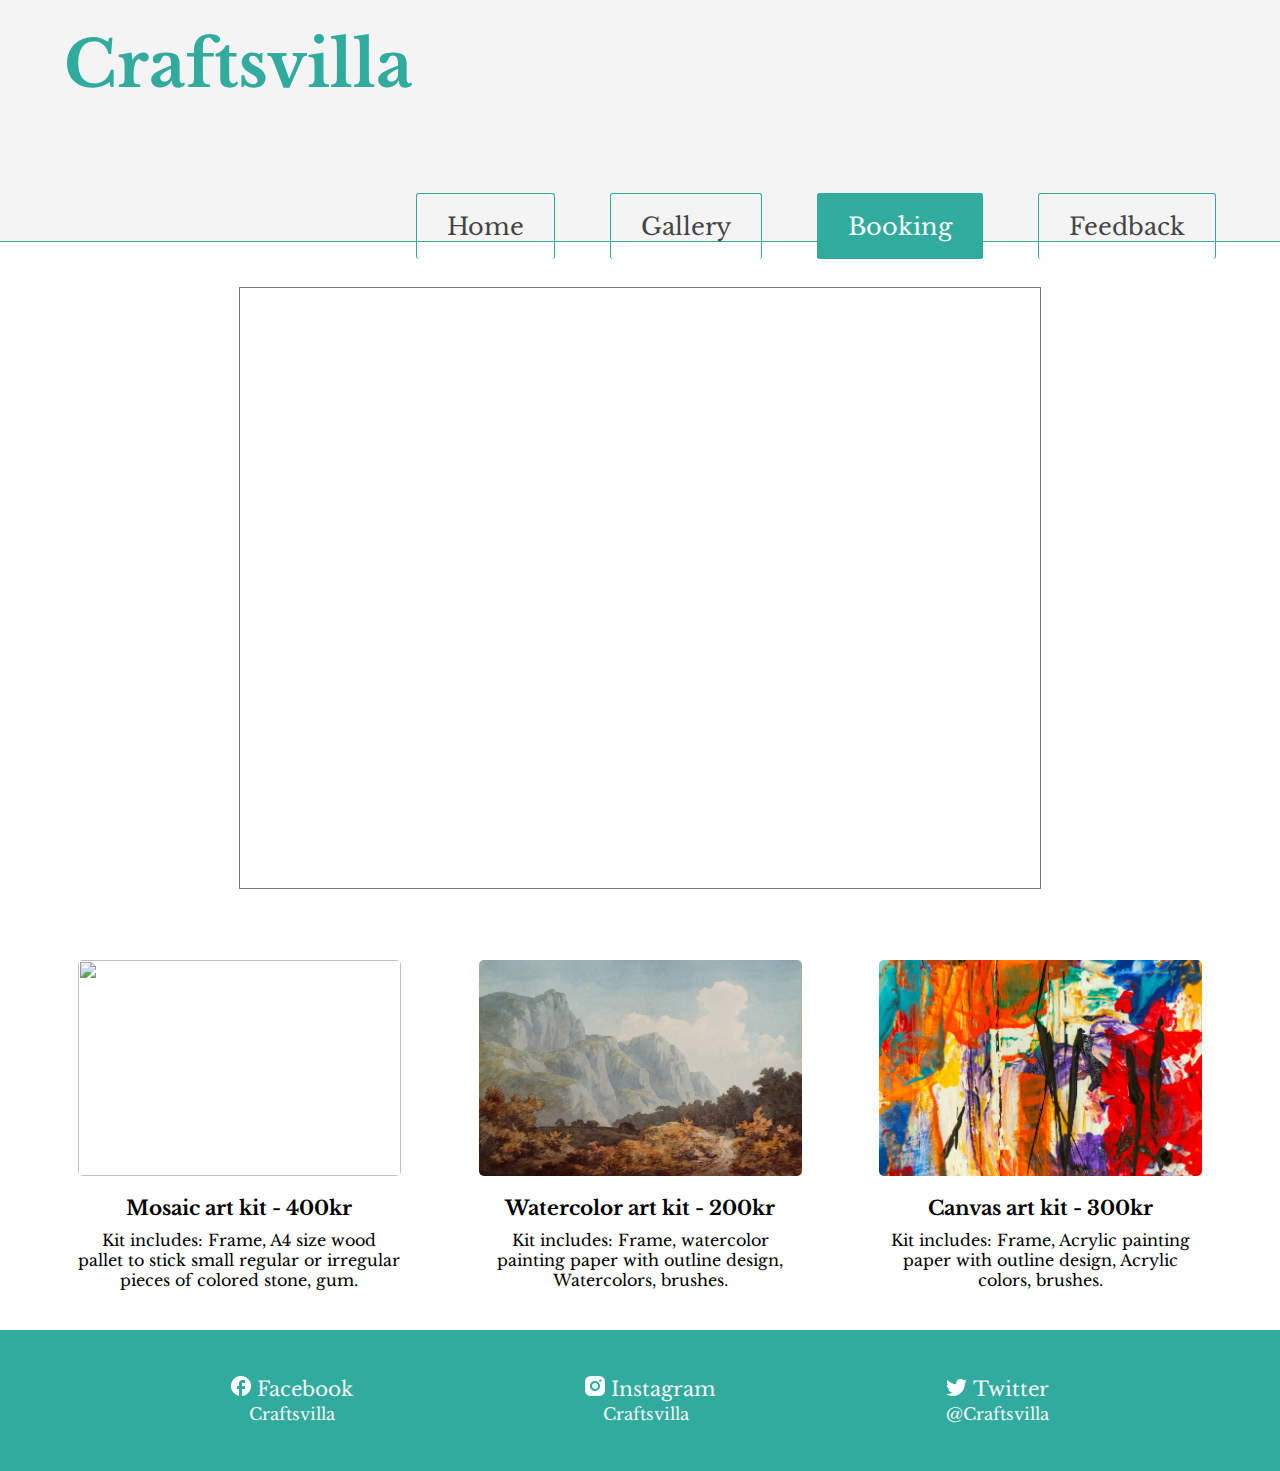
==== Booking/Booking.html @ 7c962329 "update" ====
<!DOCTYPE html>
<html lang="en">
  <head>
    <meta charset="UTF-8" />
    <meta name="viewport" content="width=device-width, initial-scale=1.0" />
    <link rel="preconnect" href="https://fonts.googleapis.com" />
    <link rel="preconnect" href="https://fonts.gstatic.com" crossorigin />
    <link
      href="https://fonts.googleapis.com/css2?family=Libre+Baskerville:ital,wght@0,400;0,700;1,400&family=Playfair+Display:ital,wght@0,400;0,700;0,800;1,400&display=swap"
      rel="stylesheet"
    />
    <link rel="stylesheet" href="Bookingstyles.css" />
    <title>Craftsvilla</title>
  </head>
  <body>
    <header>
      <div class="container">
        <h1 class="logo">Craftsvilla</h1>
        <nav>
          <ul>
            <li><a href="../index.html" id="Home">Home</a></li>
            <li><a href="../Gallery/gallery.html" id="Gallery">Gallery</a></li>
            <li><a href="" id="Booking">Booking</a></li>
            <li>
              <a href="../Feedback/Feedback.html" id="Feedback">Feedback</a>
            </li>
          </ul>
        </nav>
      </div>
    </header>
    <div class="calendar">
      <iframe
        src="https://calendar.google.com/calendar/embed?height=600&wkst=1&bgcolor=%23f4f4f5&ctz=Europe%2FOslo&src=a3Jpc3RpYW5iMDkua29kZWhvZGVAZ21haWwuY29t&src=YWRkcmVzc2Jvb2sjY29udGFjdHNAZ3JvdXAudi5jYWxlbmRhci5nb29nbGUuY29t&src=OGU0NDU0N2I5MWFlYTQ4NGUxMTdmOGZiZWIyMDk3ZmE0MzYwYTZiNGQwZTM4YzUzYzc3ZDFmNDVjZTkwOTVhY0Bncm91cC5jYWxlbmRhci5nb29nbGUuY29t&src=ZW4ubm9yd2VnaWFuI2hvbGlkYXlAZ3JvdXAudi5jYWxlbmRhci5nb29nbGUuY29t&src=Y19oNDhydXQyNDdjc25lY3EzbjlkcjdhdHMzZ0Bncm91cC5jYWxlbmRhci5nb29nbGUuY29t&src=Y19jbGFzc3Jvb20wNDIyMTU0MkBncm91cC5jYWxlbmRhci5nb29nbGUuY29t&src=Y19vZ2xmOTE0NTIyMjU0ZGkydmYxY2oyNnIwc0Bncm91cC5jYWxlbmRhci5nb29nbGUuY29t&color=%23039BE5&color=%2333B679&color=%23616161&color=%230B8043&color=%237CB342&color=%23007b83&color=%23795548"
        style="border: solid 1px #777"
        width="800"
        height="600"
        frameborder="0"
        scrolling="no"
      ></iframe>
    </div>
    <div class="artimgs">
      <img src="../images/Mosaic.jpg" alt="" />
      <img src="../images/Watercolor.jpg" alt="" />
      <img src="../images/Canvas.jpg" alt="" />
    </div>
    <div class="artImgText">
      <h4>Mosaic art kit - 400kr</h4>
      <h4>Watercolor art kit - 200kr</h4>
      <h4>Canvas art kit - 300kr</h4>
    </div>
    <div class="artImgText2">
      <p>
        Kit includes: Frame, A4 size wood pallet to stick small regular or
        irregular pieces of colored stone, gum.
      </p>
      <p>
        Kit includes: Frame, watercolor painting paper with outline design,
        Watercolors, brushes.
      </p>
      <p>
        Kit includes: Frame, Acrylic painting paper with outline design, Acrylic
        colors, brushes.
      </p>
    </div>
    <div class="bottomSocials">
      <div class="logoText">
        <img src="../images/Facebook.png" />
        <p class="imgLogo">
          Facebook<br />&nbsp;&nbsp; <small>Craftsvilla</small>
        </p>
      </div>
      <div class="logoText">
        <img src="../images/Insta.png" />
        <p class="imgLogo">
          Instagram<br />&nbsp;&nbsp;
          <small>Craftsvilla</small>
        </p>
      </div>
      <div class="logoText">
        <img src="../images/twitter.png" />
        <p class="imgLogo">
          Twitter<br />
          <small>@Craftsvilla</small>
        </p>
      </div>
    </div>
  </body>
</html>
---- Booking/Bookingstyles.css ----
* {
  margin: 0;
}

body {
  font-family: Libre Baskerville, system-ui, -apple-system, BlinkMacSystemFont,
    "Segoe UI", Roboto, Oxygen, Ubuntu, Cantarell, "Open Sans", "Helvetica Neue",
    sans-serif;
}

header {
  background-color: #f4f4f5;
  border-bottom: 1px solid #30ab9e;
}

header::after {
  content: "";
  display: table;
  clear: both;
}

.container {
  max-width: 90%;
  margin: 0 auto;
}

.logo {
  float: left;
  padding: 25px 0;
  color: #30ab9e;
  font-size: 64px;
}

nav {
  float: right;
}

nav ul {
  margin: 0;
  padding: 0;
  list-style: none;
}

nav li {
  display: inline-block;
  margin-left: 50px;
  padding-top: 83px;
}

nav a {
  color: #444;
  text-decoration: none;
  border: #30ab9e 1px solid;
  border-bottom: 0px;
  font-size: 24px;
  padding-top: 18px;
  padding-bottom: 18px;
  padding-left: 30px;
  padding-right: 30px;
  border-radius: 3px;
  transition: 0.3s;
}

#Booking {
  background-color: #30ab9e;
  color: white;
}

nav a:hover {
  color: white;
  background-color: #30ab9e;
}

.bottomSocials {
  display: flex;
  justify-content: space-evenly;
  align-items: center;
  background-color: #30ab9e;
  color: whitesmoke;
  font-size: 20px;
  height: 141px;
  margin-top: 40px;
}

.imgLogo {
  display: inline;
}

.calendar {
  display: flex;
  justify-content: center;
  margin-top: 45px;
}

.artimgs {
  display: flex;
  justify-content: space-evenly;
}

.artimgs img {
  width: 323px;
  height: 216px;
  object-fit: cover;
  border-radius: 5px;
  margin-top: 71px;
}

.artImgText {
  text-align: center;
  display: flex;
  justify-content: space-evenly;
  font-size: 20px;
  margin-top: 20px;
}

.artImgText h4 {
  width: 323px;
}

.artImgText2 {
  text-align: center;
  display: flex;
  justify-content: space-evenly;
  margin-top: 10px;
}

.artImgText2 p {
  width: 323px;
}
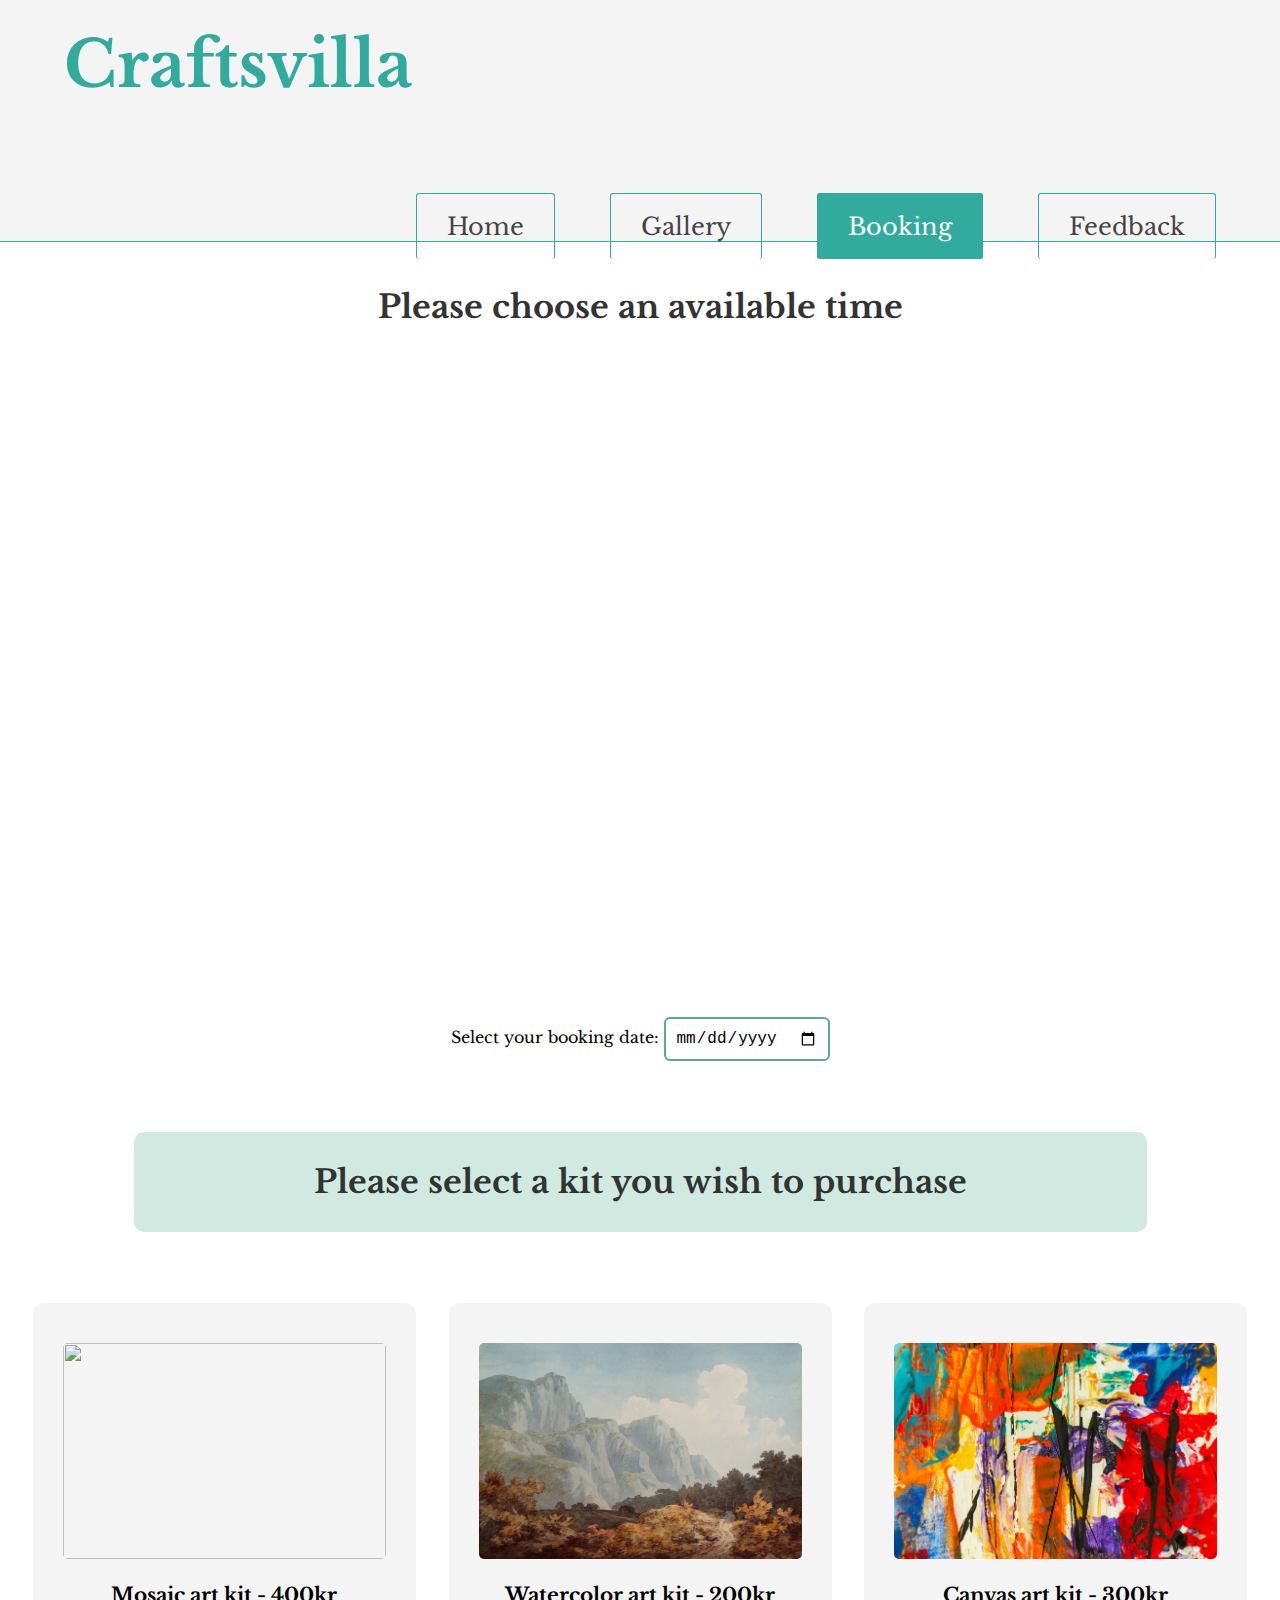
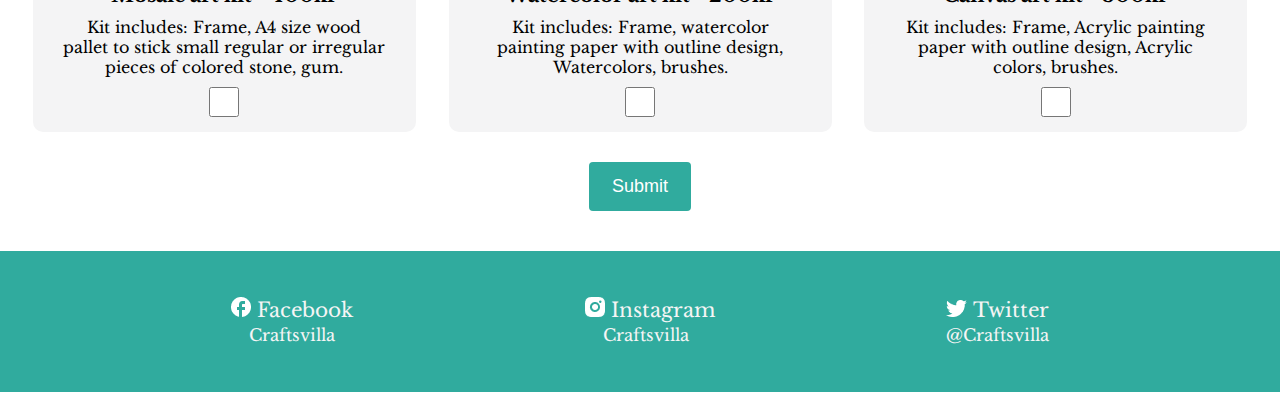
==== commit 2728596a: "Update again" ====
--- a/Booking/Booking.html
+++ b/Booking/Booking.html
@@ -28,40 +28,67 @@
         </nav>
       </div>
     </header>
+    <div class="calendarHeader">
+      <h1>Please choose an available time</h1>
+    </div>
     <div class="calendar">
       <iframe
-        src="https://calendar.google.com/calendar/embed?height=600&wkst=1&bgcolor=%23f4f4f5&ctz=Europe%2FOslo&src=a3Jpc3RpYW5iMDkua29kZWhvZGVAZ21haWwuY29t&src=YWRkcmVzc2Jvb2sjY29udGFjdHNAZ3JvdXAudi5jYWxlbmRhci5nb29nbGUuY29t&src=OGU0NDU0N2I5MWFlYTQ4NGUxMTdmOGZiZWIyMDk3ZmE0MzYwYTZiNGQwZTM4YzUzYzc3ZDFmNDVjZTkwOTVhY0Bncm91cC5jYWxlbmRhci5nb29nbGUuY29t&src=ZW4ubm9yd2VnaWFuI2hvbGlkYXlAZ3JvdXAudi5jYWxlbmRhci5nb29nbGUuY29t&src=Y19oNDhydXQyNDdjc25lY3EzbjlkcjdhdHMzZ0Bncm91cC5jYWxlbmRhci5nb29nbGUuY29t&src=Y19jbGFzc3Jvb20wNDIyMTU0MkBncm91cC5jYWxlbmRhci5nb29nbGUuY29t&src=Y19vZ2xmOTE0NTIyMjU0ZGkydmYxY2oyNnIwc0Bncm91cC5jYWxlbmRhci5nb29nbGUuY29t&color=%23039BE5&color=%2333B679&color=%23616161&color=%230B8043&color=%237CB342&color=%23007b83&color=%23795548"
-        style="border: solid 1px #777"
+        src="https://calendar.google.com/calendar/embed?height=600&wkst=2&bgcolor=%23ffffff&ctz=Europe%2FOslo&showTitle=0&showNav=1&showDate=1&showPrint=0&showTabs=1&showCalendars=0&src=OGU0NDU0N2I5MWFlYTQ4NGUxMTdmOGZiZWIyMDk3ZmE0MzYwYTZiNGQwZTM4YzUzYzc3ZDFmNDVjZTkwOTVhY0Bncm91cC5jYWxlbmRhci5nb29nbGUuY29t&color=%23616161"
+        style="border-width: 0"
         width="800"
         height="600"
         frameborder="0"
         scrolling="no"
       ></iframe>
     </div>
+    <div class="bookingDate">
+      <label for="date" id="dateText">Select your booking date:</label>
+      <input type="date" id="date" name="date" />
+    </div>
+    <div>
+      <div class="purchaseContainer">
+        <h1 class="purchase">Please select a kit you wish to purchase</h1>
+      </div>
+    </div>
     <div class="artimgs">
-      <img src="../images/Mosaic.jpg" alt="" />
-      <img src="../images/Watercolor.jpg" alt="" />
-      <img src="../images/Canvas.jpg" alt="" />
+      <div class="artButton">
+        <img src="../images/Mosaic.jpg" alt="" />
+        <h4>Mosaic art kit - 400kr</h4>
+        <p>
+          Kit includes: Frame, A4 size wood pallet to stick small regular or
+          irregular pieces of colored stone, gum.
+        </p>
+        <div class="checkDiv">
+          <input type="checkbox" name="artCheck" id="artCheck" class="hmm" />
+        </div>
+      </div>
+      <div class="artButton">
+        <img src="../images/Watercolor.jpg" alt="" />
+        <h4>Watercolor art kit - 200kr</h4>
+        <p>
+          Kit includes: Frame, watercolor painting paper with outline design,
+          Watercolors, brushes.
+        </p>
+        <div class="checkDiv">
+          <input type="checkbox" name="artCheck" id="artCheck" class="hmm" />
+        </div>
+      </div>
+      <div class="artButton">
+        <img src="../images/Canvas.jpg" alt="" />
+        <h4>Canvas art kit - 300kr</h4>
+        <p>
+          Kit includes: Frame, Acrylic painting paper with outline design,
+          Acrylic colors, brushes.
+        </p>
+        <div class="checkDiv">
+          <input type="checkbox" name="artCheck" id="artCheck" class="hmm" />
+        </div>
+      </div>
     </div>
-    <div class="artImgText">
-      <h4>Mosaic art kit - 400kr</h4>
-      <h4>Watercolor art kit - 200kr</h4>
-      <h4>Canvas art kit - 300kr</h4>
+    <div class="submitButton">
+      <button>Submit</button>
     </div>
-    <div class="artImgText2">
-      <p>
-        Kit includes: Frame, A4 size wood pallet to stick small regular or
-        irregular pieces of colored stone, gum.
-      </p>
-      <p>
-        Kit includes: Frame, watercolor painting paper with outline design,
-        Watercolors, brushes.
-      </p>
-      <p>
-        Kit includes: Frame, Acrylic painting paper with outline design, Acrylic
-        colors, brushes.
-      </p>
-    </div>
+
     <div class="bottomSocials">
       <div class="logoText">
         <img src="../images/Facebook.png" />
--- a/Booking/Bookingstyles.css
+++ b/Booking/Bookingstyles.css
@@ -61,12 +61,12 @@
   transition: 0.3s;
 }
 
-#Booking {
+nav a:hover {
+  color: white;
   background-color: #30ab9e;
-  color: white;
 }
 
-nav a:hover {
+#Booking {
   color: white;
   background-color: #30ab9e;
 }
@@ -86,10 +86,46 @@
   display: inline;
 }
 
+.calendarHeader {
+  text-align: center;
+  margin-top: 45px;
+  color: #333;
+}
+
 .calendar {
   display: flex;
   justify-content: center;
   margin-top: 45px;
+}
+
+.bookingDate {
+  text-align: center;
+  margin-top: 45px;
+}
+
+#date {
+  border: #5ea892 2px solid;
+  border-radius: 6px;
+  padding: 10px;
+  font-size: 16px;
+}
+
+.purchase {
+  margin-top: 71px;
+  text-align: center;
+  color: #333;
+  background-color: #d0eae2;
+  padding-top: 30px;
+  padding-bottom: 30px;
+  display: inline-block;
+  padding-left: 180px;
+  padding-right: 180px;
+  border-radius: 10px;
+}
+
+.purchaseContainer {
+  display: flex;
+  justify-content: center;
 }
 
 .artimgs {
@@ -102,7 +138,6 @@
   height: 216px;
   object-fit: cover;
   border-radius: 5px;
-  margin-top: 71px;
 }
 
 .artImgText {
@@ -110,20 +145,54 @@
   display: flex;
   justify-content: space-evenly;
   font-size: 20px;
+}
+
+.artButton {
+  border: ;
+  margin-top: 71px;
+  padding-top: 40px;
+  padding-left: 30px;
+  padding-right: 30px;
+  border-radius: 10px;
+  background-color: #f4f4f5;
+  transition: 0.3s;
+}
+
+.artButton h4 {
+  width: 323px;
+  text-align: center;
+  font-size: 20px;
   margin-top: 20px;
 }
 
-.artImgText h4 {
+.artButton p {
   width: 323px;
-}
-
-.artImgText2 {
   text-align: center;
-  display: flex;
-  justify-content: space-evenly;
   margin-top: 10px;
 }
 
-.artImgText2 p {
-  width: 323px;
+.hmm {
+  margin-top: 10px;
+  height: 30px;
+  width: 30px;
+  margin-bottom: 15px;
 }
+
+.checkDiv {
+  text-align: center;
+}
+
+.submitButton {
+  margin-top: 30px;
+  text-align: center;
+}
+
+.submitButton button {
+  background-color: #30ab9e;
+  color: white;
+  padding: 14px 23px;
+  border: none;
+  border-radius: 4px;
+  cursor: pointer;
+  font-size: 18px;
+}
